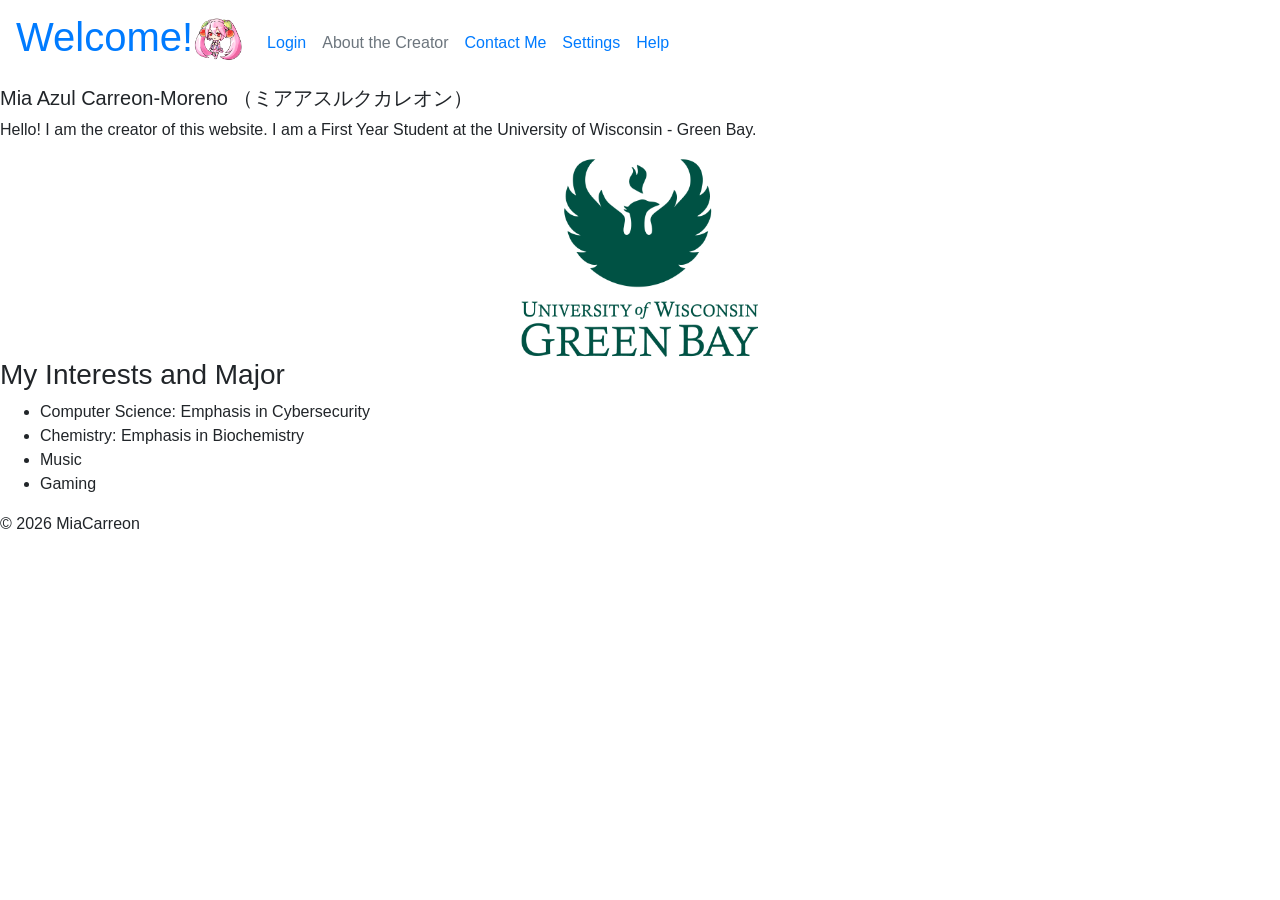
==== about.html @ a8e37176 "Rename website shit/about.html to about.html" ====
<!DOCTYPE html>
<html lang="en">
<head>
    <meta charset="UTF-8">
    <meta name="viewport" content="width=device-width, initial-scale=1.0">
    <title>About Me</title>
    <link rel="stylesheet" href="styles.css">
    <link rel="stylesheet" href="https://maxcdn.bootstrapcdn.com/bootstrap/4.0.0/css/bootstrap.min.css" integrity="sha384-Gn5384xqQ1aoWXA+058RXPxPg6fy4IWvTNh0E263XmFcJlSAwiGgFAW/dAiS6JXm" crossorigin="anonymous">
    <link rel="icon" href="images/miku-icon.png" type="image/x-icon">
</head>
<body>
    <header>
        <nav class="navbar navbar-expand-lg custom-nav">
          <a class="navbar-brand" href="index.html"><h1>Welcome!<img src="images/miku-menu.png" height="50"></h1></a>
          <button class="navbar-toggler" type="button" data-toggle="collapse" data-target="#navbarNav" aria-controls="navbarNav" aria-expanded="false" aria-label="Toggle navigation">
            <img src="images/heart.png" alt="Menu" width="30" height="30">
          </button>
          <div class="collapse navbar-collapse" id="navbarNav">
            <ul class="navbar-nav">
              <li class="nav-item">
                <a class="nav-link" href="login.html">Login</a>
              </li>
              <li class="nav-item">
                <a class="nav-link disabled" href="about.html">About the Creator<span class="sr-only">(current)</span></a>
              </li>
              <li class="nav-item">
                <a class="nav-link" href="contact.html">Contact Me</a>
              </li>
              <li class="nav-item">
                <a class="nav-link" href="settings.html">Settings</a>
              </li>
              <li class="nav-item">
                <a class="nav-link" href="help.html">Help</a>
              </li>
            </ul>
          </div>
        </nav>
        <h5>Mia Azul Carreon-Moreno （ミアアスルクカレオン）</h5>
        <p>Hello! I am the creator of this website. I am a First Year Student at the University of Wisconsin - Green Bay.</p>
    </header>
    <center>
    <main>
            <img src="images/uwgb.png" alt="University of Wisconsin - Green Bay" width="400" height="200">
        </center>
        <h3>My Interests and Major</h3>
        <ul>
            <li>Computer Science: Emphasis in Cybersecurity</li>
            <li>Chemistry: Emphasis in Biochemistry</li>
            <li>Music</li>
            <li>Gaming</li>
        </ul>
    </main>
    </center>

    <footer>
        <p>&copy; 2026 MiaCarreon</p>
    </footer>

    <script src="https://code.jquery.com/jquery-3.2.1.slim.min.js" integrity="sha384-KJ3o2DKtIkvYIK3UENzmM7KCkRr/rE9/Qpg6aAZGJwFDMVNA/GpGFF93hXpG5KkN" crossorigin="anonymous"></script>
    <script src="https://cdn.jsdelivr.net/npm/popper.js@1.12.9/dist/umd/popper.min.js" integrity="sha384-ApNbgh9B+Y1QKtv3Rn7W3mgPxhU9K/ScQsAP7hUibX39j7fakFPskvXusvfa0b4Q" crossorigin="anonymous"></script>
    <script src="https://cdn.jsdelivr.net/npm/bootstrap@4.0.0/dist/js/bootstrap.min.js" integrity="sha384-JZR6Spejh4U02d8jOt6vLEHfe/JQGiRRSQQxSfFWpi1MquVdAyjUar5+76PVCmYl" crossorigin="anonymous"></script>
</body>
</html>
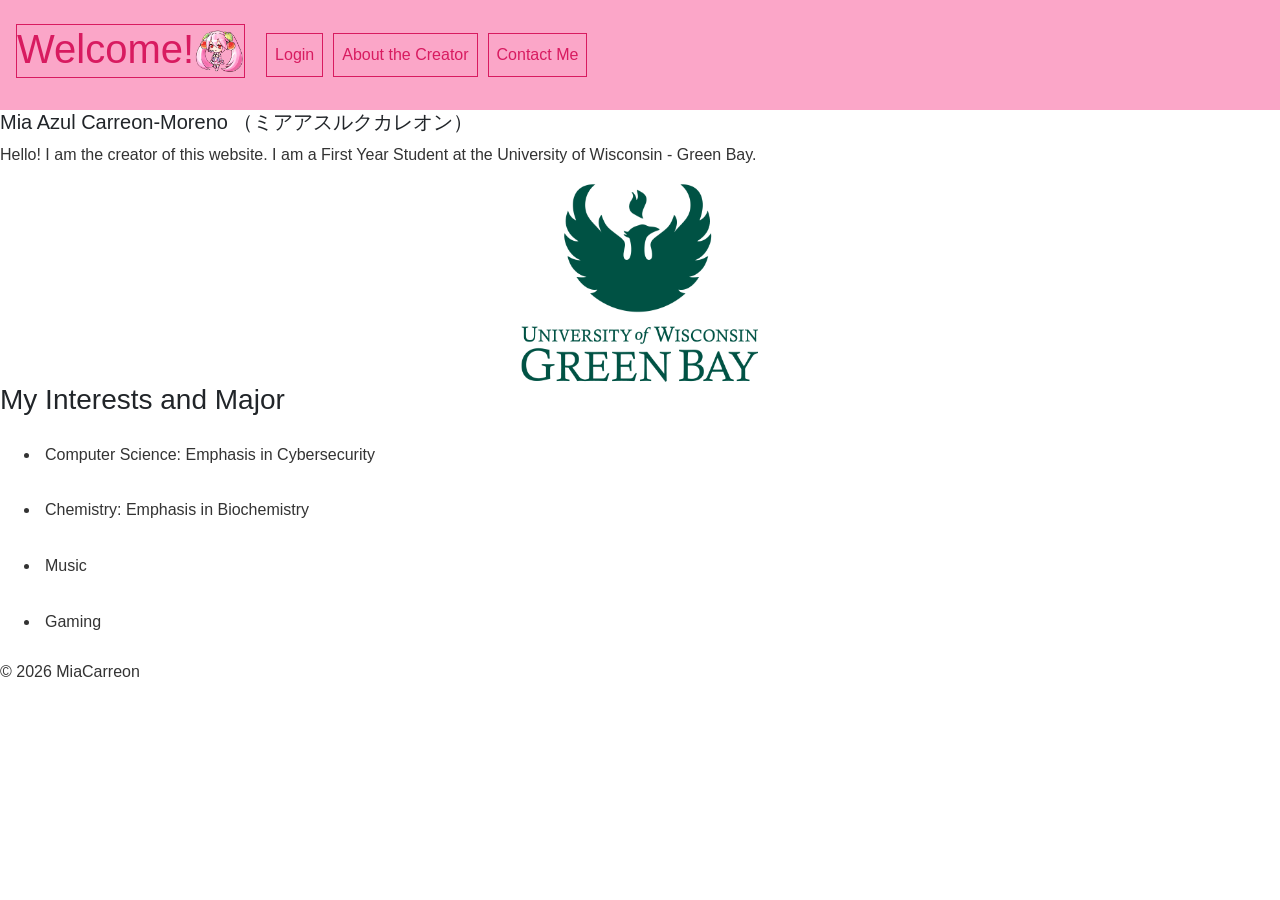
==== commit 05d92508: "Refactor about.html for cleaner structure Removed unnecessary elements and cleaned up formatting." ====
--- a/about.html
+++ b/about.html
@@ -25,13 +25,6 @@
               </li>
               <li class="nav-item">
                 <a class="nav-link" href="contact.html">Contact Me</a>
-              </li>
-              <li class="nav-item">
-                <a class="nav-link" href="settings.html">Settings</a>
-              </li>
-              <li class="nav-item">
-                <a class="nav-link" href="help.html">Help</a>
-              </li>
             </ul>
           </div>
         </nav>
--- a/styles.css
+++ b/styles.css
@@ -0,0 +1,90 @@
+@keyframes animate{
+  0% {
+    transform: translateY(0);
+    animation-timing-function: cubic-bezier(0.55, 0.055, 0.675, 0.19);
+  }
+  50% {
+    transform: translateY(15px); 
+    animation-timing-function: cubic-bezier(0.215, 0.61, 0.355, 1);
+  }
+  75% {
+    transform: translateY(-8px);
+    animation-timing-function: cubic-bezier(0.55, 0.055, 0.675, 0.19);
+  }
+  100% {
+    transform: translateY(0);
+  }
+}
+
+h1:hover{
+  animation-name: animate;
+  animation-duration: 1s;
+  animation-iteration-count: infinite;
+}
+
+.custom-nav {
+  background-color: rgb(251, 166, 200) !important;
+}
+
+.custom-nav .nav-link,
+.custom-nav .navbar-brand h1 {
+  color: #d81b60 !important;
+  border: 1px solid #d81b60 !important; 
+}
+
+/* Hover State for Links */
+.custom-nav .nav-link:hover {
+  color: #ffffff !important;
+  background-color: #d81b60 !important; 
+}
+p {
+  
+  color: #333333;
+  line-height: 1.6; 
+  margin: 20px 0; 
+}
+.myhover:hover {
+  animation-name: animate;
+  animation-duration: 1s;
+  animation-iteration-count: 3;
+}
+footer{
+  margin-bottom: 30px;
+}
+li{
+  
+  color: #333333;
+  line-height: 1.6; 
+  margin: 20px 0;
+  padding: 5px;
+}
+button:hover, button:active, button:focus {
+  background-color: #d81b60 !important; 
+  color: #ffffff !important;
+}
+@keyframes zoomIn {
+  0% {
+    transform: scale(1);
+  }
+  50% {
+    transform: scale(1.2);
+  }
+  100% {
+    transform: scale(1);
+  }
+}
+h2:hover {
+  animation-name: zoomIn;
+  animation-duration: 1s;
+  animation-iteration-count: infinite;
+  
+}
+h2 {
+  
+  border-color: #d81b60;
+  line-height: 1.6; 
+  margin: 20px 0; 
+}
+img {
+  border: 3px solid #d81b60;
+}
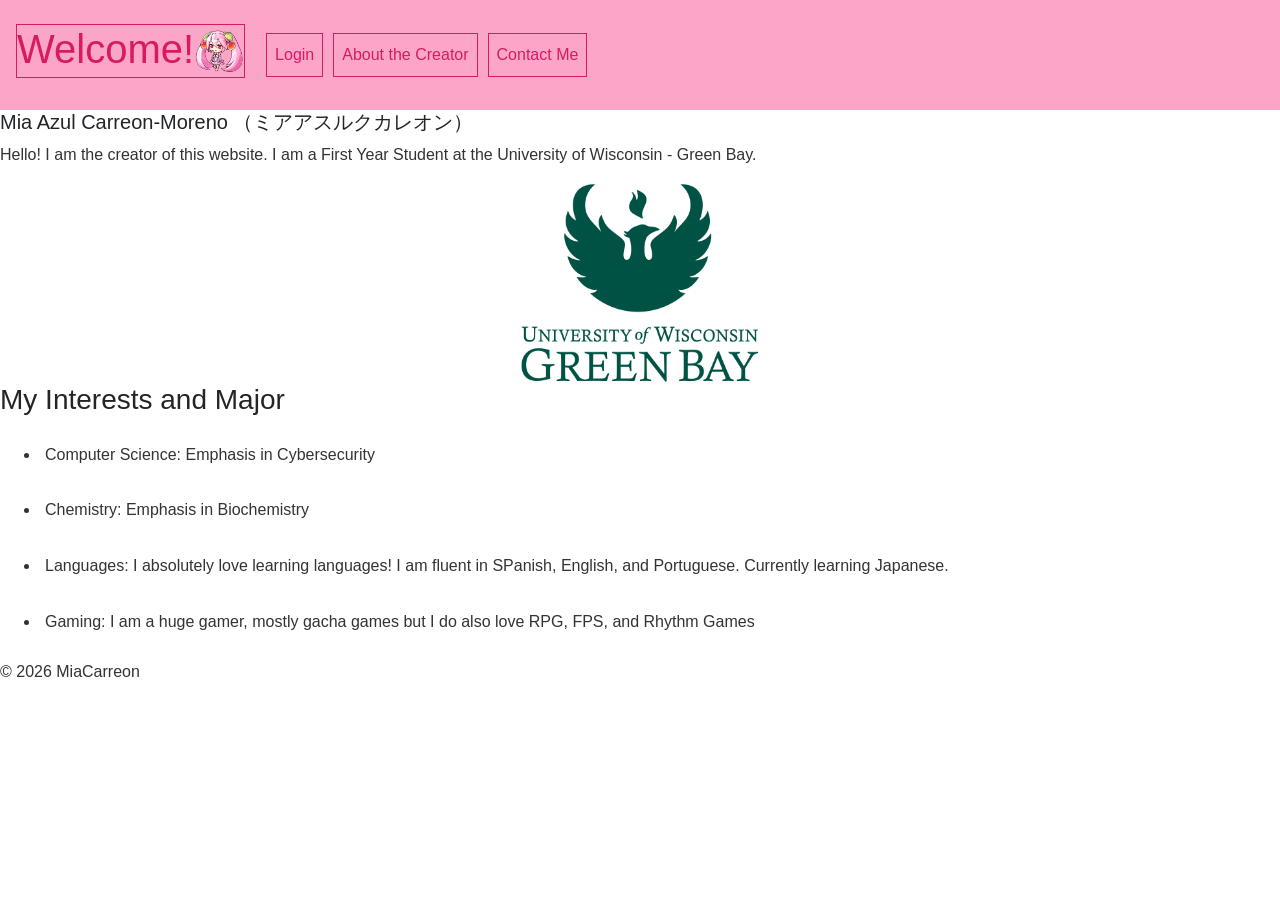
==== commit 077eca5a: "Revise interests and major in about.html Updated interests and major section with additional details" ====
--- a/about.html
+++ b/about.html
@@ -39,8 +39,8 @@
         <ul>
             <li>Computer Science: Emphasis in Cybersecurity</li>
             <li>Chemistry: Emphasis in Biochemistry</li>
-            <li>Music</li>
-            <li>Gaming</li>
+            <li>Languages: I absolutely love learning languages! I am fluent in SPanish, English, and Portuguese. Currently learning Japanese.</li>
+            <li>Gaming: I am a huge gamer, mostly gacha games but I do also love RPG, FPS, and Rhythm Games</li>
         </ul>
     </main>
     </center>
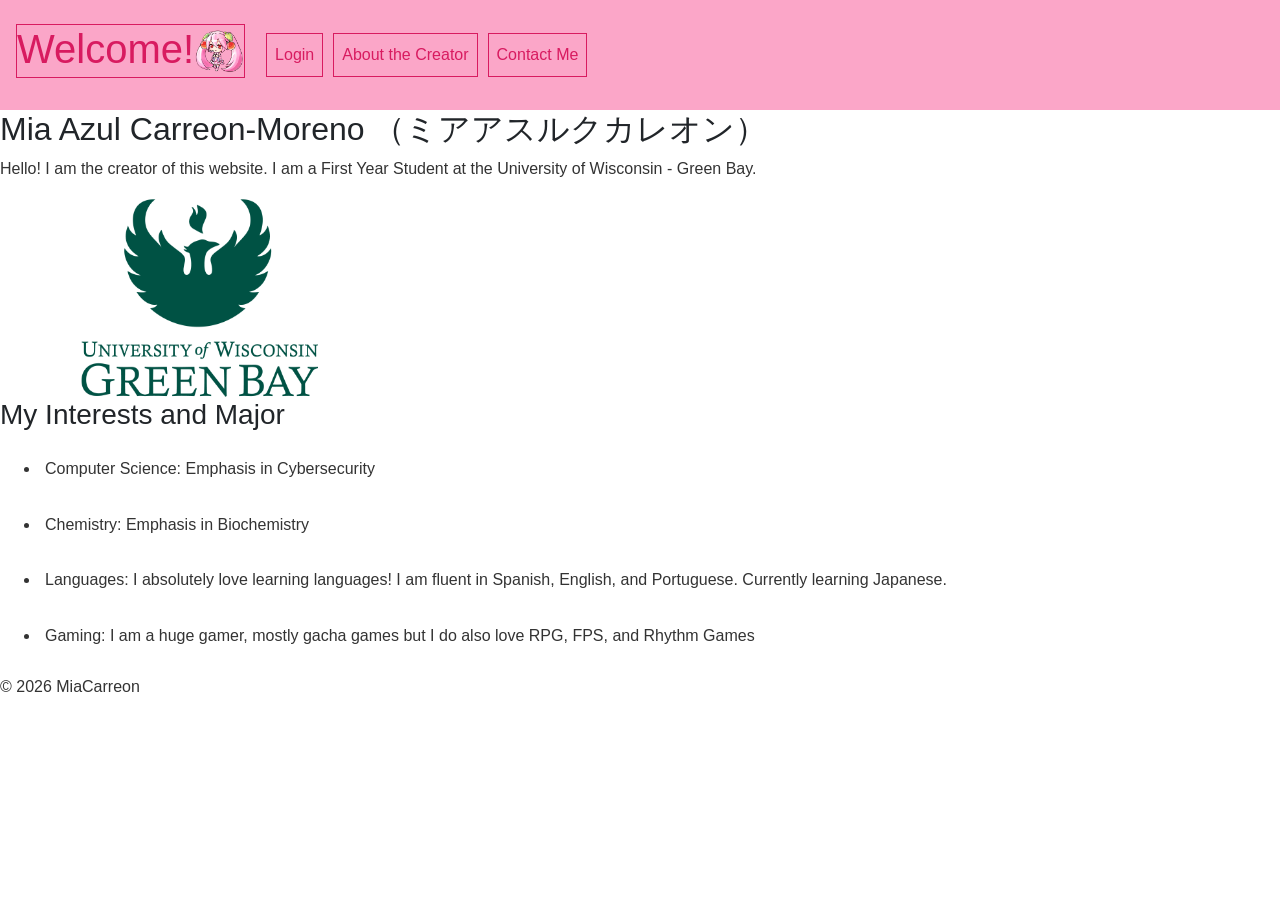
==== commit adec7072: "Correcting HTML errors and structure added missing alt attributions to the menu image, got rid of un" ====
--- a/about.html
+++ b/about.html
@@ -11,7 +11,7 @@
 <body>
     <header>
         <nav class="navbar navbar-expand-lg custom-nav">
-          <a class="navbar-brand" href="index.html"><h1>Welcome!<img src="images/miku-menu.png" height="50"></h1></a>
+          <a class="navbar-brand" href="index.html"><h1>Welcome!<img src="images/miku-menu.png" alt="miku-menu" height="50"></h1></a>
           <button class="navbar-toggler" type="button" data-toggle="collapse" data-target="#navbarNav" aria-controls="navbarNav" aria-expanded="false" aria-label="Toggle navigation">
             <img src="images/heart.png" alt="Menu" width="30" height="30">
           </button>
@@ -28,23 +28,19 @@
             </ul>
           </div>
         </nav>
-        <h5>Mia Azul Carreon-Moreno （ミアアスルクカレオン）</h5>
+        <h2>Mia Azul Carreon-Moreno （ミアアスルクカレオン）</h2>
         <p>Hello! I am the creator of this website. I am a First Year Student at the University of Wisconsin - Green Bay.</p>
     </header>
-    <center>
     <main>
             <img src="images/uwgb.png" alt="University of Wisconsin - Green Bay" width="400" height="200">
-        </center>
         <h3>My Interests and Major</h3>
         <ul>
             <li>Computer Science: Emphasis in Cybersecurity</li>
             <li>Chemistry: Emphasis in Biochemistry</li>
-            <li>Languages: I absolutely love learning languages! I am fluent in SPanish, English, and Portuguese. Currently learning Japanese.</li>
+            <li>Languages: I absolutely love learning languages! I am fluent in Spanish, English, and Portuguese. Currently learning Japanese.</li>
             <li>Gaming: I am a huge gamer, mostly gacha games but I do also love RPG, FPS, and Rhythm Games</li>
         </ul>
     </main>
-    </center>
-
     <footer>
         <p>&copy; 2026 MiaCarreon</p>
     </footer>
